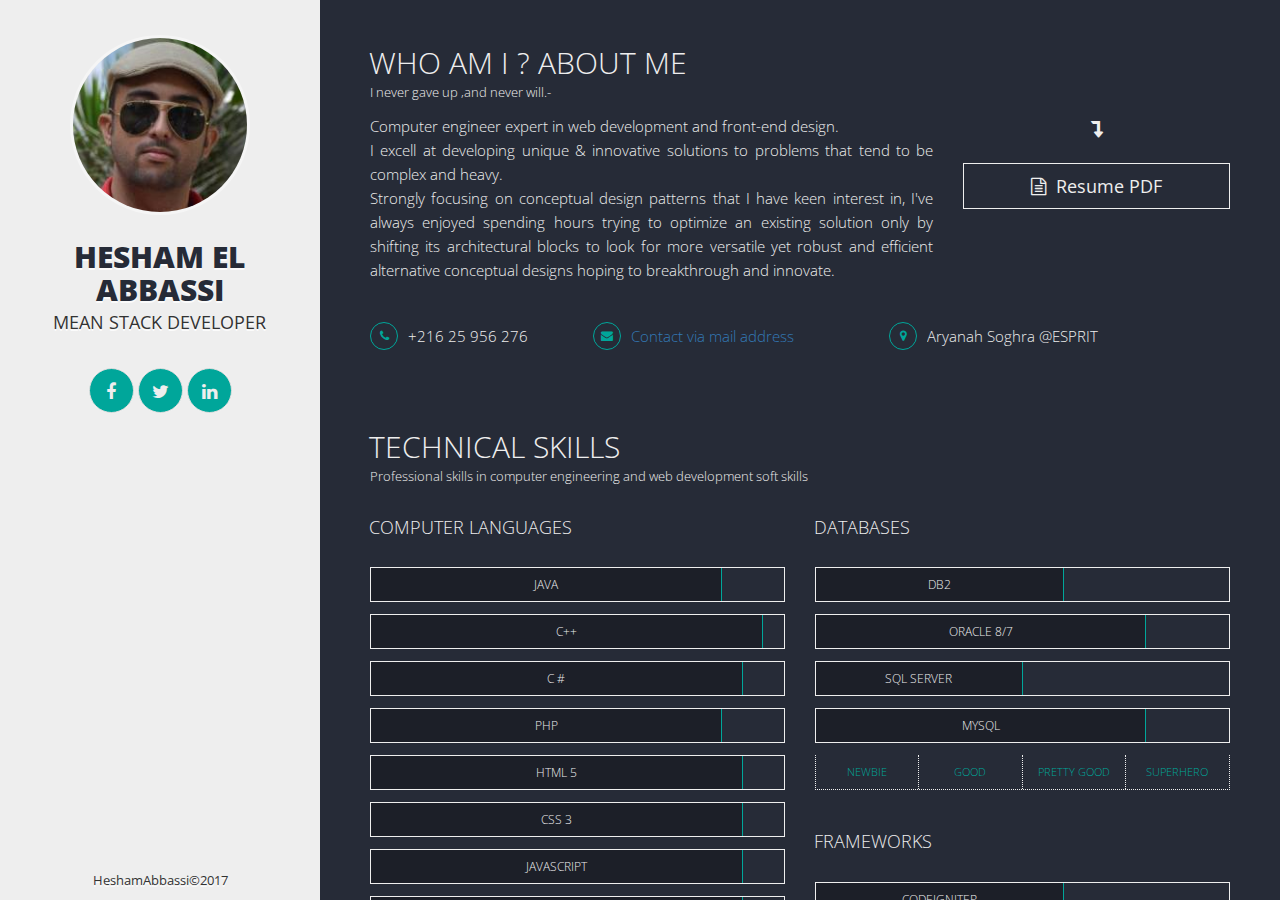
==== index.html @ 31ae7d2e "update" ====
<!DOCTYPE html>
<html lang="en">

    <!-- Mirrored from themesforever.com/templates/enterprise/ by HTTrack Website Copier/3.x [XR&CO'2014], Sun, 05 Mar 2017 00:04:24 GMT -->
    <head>
        <meta charset="utf-8">
        <meta http-equiv="X-UA-Compatible" content="IE=edge">
        <meta name="viewport" content="width=device-width, initial-scale=1, maximum-scale=1">

        <title>Hesham Abbassi -"The" MEAN stack specialist & Open-Source advocate </title>
        <meta name="Keywords" content="MEAN, stack, Bootstrap, CSS, HTML, Angular, Mongo, Express, JavaScript, Node, "/>
        <meta name="Description" content="MEAN stack specialist Hesham Abbassi resume and CV . Hehsam is a computer engineer expert in web development and front-end design integration with latest techniques."/>
        <meta name="language" content="English">
        <meta name="Distribution" content="global"/>
        <meta name="Robots" content="all"/>
        <meta charset="utf-8"/>
        <!-- Favicon Browser -->
        <link href="img/favicon.png" type="image/png" rel="icon" alt="favicon-tunisian-flag">

        <!-- Bootstrap Core CSS -->
         <!--<link href="css/bootstrap.min.css" rel="stylesheet"> -->
          <link href="css/global.css" rel="stylesheet">

        <!-- Google Fonts -->
        <link href='http://fonts.googleapis.com/css?family=Open+Sans:300,400,800' rel='stylesheet' type='text/css'>

        <!-- Font Awesome -->
        <link href="../../../maxcdn.bootstrapcdn.com/font-awesome/4.3.0/css/font-awesome.min.css" rel="stylesheet" type="text/css">

        <!-- Plugins CSS -->
          <!--  <link href="css/animate.min.css" rel="stylesheet">

        <!-- Core Theme CSS -->
        <!--   <link href="css/enterprise-c1.css" rel="stylesheet">-->
    </head>
    <body>
        <div class="wrapper">

            <div class="box">

                <div class="row">
                    <!-- wrapper-aside -->
                    <aside class="column col-sm-3 wrapper-aside">

                        <!-- header title -->
                        <header>

                            <div id='topbar'></div>

                            <article>
                                <img src="img/photo-hesham-abbassi.jpg" alt="hesham abbassi MEAN stack specialist and computer engineer"width="600" height="600" class="img-responsive img-circle animated zoomIn">
                            </article>

                            <h1 class="text-primary">Hesham El Abbassi</h1>
                            <h2>MEAN stack Developer</h2>

                        </header>
                        <!--/ header title -->

                        <!-- social nav -->
                        <nav>

                            <ul class="pager">

                                <li>
                                    <a href="#" title="Social Facebook" class="animated rotateIn">
                                        <i class="fa fa-facebook"></i>
                                    </a>
                                </li>

                                <li>
                                    <a href="#" title="Social Twitter" class="animated rotateIn">
                                        <i class="fa fa-twitter"></i>
                                    </a>
                                </li>

                                <li>
                                    <a href="#" title="Social Linkedin" class="animated rotateIn">
                                        <i class="fa fa-linkedin"></i>
                                    </a>
                                </li>

                            </ul>

                        </nav>
                        <!--/ social nav -->

                        <footer class="hidden-xs">
                            HeshamAbbassi&copy;2017
                        </footer>

                    </aside>
                    <!--/ wrapper-aside -->

                    <!-- wrapper section -->
                    <section class="column col-sm-9 wrapper-section">

                        <div class="full col-sm-9">

                            <div class="wrapper-padding">

                                <!-- about me -->
                                <section class="margin-bottom" id="about-me">

                                    <h2>Who am I ? About me</h2>
                                    <p>
                                        <small>I never gave up ,and never will.-</small>
                                    </p>

                                    <div class="row margin-bottom">

                                        <div class="col-md-8">

                                            <p>
                                                Computer engineer expert in web development and front-end design.<br>I excell at developing unique & innovative solutions to problems that tend to be complex and heavy.<br>
                                                Strongly focusing on conceptual design patterns that I have keen interest in, I've always enjoyed spending hours trying to optimize an existing solution only by shifting its architectural blocks to look for more versatile yet robust and efficient
                                                alternative conceptual designs hoping to breakthrough and innovate.
                                            </p>

                                        </div>

                                        <div class="col-md-4 text-center">

                                            <p class="lead text-center">
                                                <i class="fa fa-level-down"></i>
                                            </p>
                                            <a href="#" class="btn btn-lg btn-block btn-default">
                                                <i class="fa fa-file-text-o"></i>&nbsp; Resume PDF
                                            </a>

                                        </div>

                                    </div>

                                    <div class="row">

                                        <div class="col-md-5 col-lg-3">

                                            <article class="media">

                                                <div class="pull-left">
                                                    <span class="fa fa-phone bg-primary text-primary animated rotateIn"></span>
                                                </div>
                                                <div class="media-body animated fadeInRight">+216 25 956 276</div>

                                            </article>

                                        </div>

                                        <div class="col-md-7 col-lg-4">

                                            <article class="media">

                                                <div class="pull-left">
                                                    <span class="fa fa-envelope bg-primary text-primary animated rotateIn"></span>
                                                </div>
                                                <div class="media-body animated fadeInRight">
                                                    <a href="mailto:hichem.abassi@esprit.tn">Contact via mail address</a>
                                                </div>

                                            </article>

                                        </div>

                                        <div class="col-md-12 col-lg-5">

                                            <article class="media">

                                                <div class="pull-left">
                                                    <span class="fa fa-map-marker bg-primary text-primary animated rotateIn"></span>
                                                </div>
                                                <div class="media-body animated fadeInRight">Aryanah Soghra @ESPRIT</div>

                                            </article>

                                        </div>

                                    </div>

                                </section>
                                <!--/ about me -->

                                <!-- skill -->
                                <section class="margin-bottom" id="skills">

                                    <h2>Technical Skills</h2>
                                    <p class="margin-bottom">
                                        <small>Professional skills in computer engineering and web development soft skills</small>
                                    </p>

                                    <div class="row">
                                        <!--lenguajes block-->
                                        <div class="col-lg-6 margin-bottom">

                                            <h4 class="margin-bottom">Computer Languages</h4>

                                            <div class="progress">
                                                <div class="progress-bar" style="width: 85%">Java</div>
                                            </div>

                                            <div class="progress">
                                                <div class="progress-bar" style="width: 95%">C++</div>
                                            </div>
                                            <div class="progress">
                                                <div class="progress-bar" style="width: 90%">C #</div>
                                            </div>
                                            <div class="progress">
                                                <div class="progress-bar" style="width: 85%">PHP</div>
                                            </div>
                                            <div class="progress">
                                                <div class="progress-bar" style="width: 90%">HTML 5</div>
                                            </div>
                                            <div class="progress">
                                                <div class="progress-bar" style="width: 90%">CSS 3</div>
                                            </div>
                                            <div class="progress">
                                                <div class="progress-bar" style="width: 90%">JavaScript</div>
                                            </div>
                                            <div class="progress">
                                                <div class="progress-bar" style="width: 90%">UML</div>
                                            </div>
                                            <div class="progress">
                                                <div class="progress-bar" style="width: 70%">Shell</div>
                                            </div>
                                            <div class="progress">
                                                <div class="progress-bar" style="width: 25%">Ruby</div>
                                            </div>

                                            <div class="progress">
                                                <div class="progress-bar" style="width: 10%">Perl</div>
                                            </div>

                                            <div class="progress level">
                                                <div class="progress-bar" style="width:25%">
                                                    Newbie
                                                </div>
                                                <div class="progress-bar" style="width:25%">
                                                    Good
                                                </div>
                                                <div class="progress-bar" style="width:25%">
                                                    Pretty Good
                                                </div>
                                                <div class="progress-bar" style="width:25%">
                                                    Superhero
                                                </div>
                                            </div>

                                        </div>
                                        <!--/ lenguajes block-->

                                        <!--databases-->
                                        <div class="col-lg-6 margin-bottom">

                                            <h4 class="margin-bottom">Databases</h4>

                                            <div class="progress">
                                                <div class="progress-bar" style="width: 60%">DB2</div>
                                            </div>

                                            <div class="progress">
                                                <div class="progress-bar" style="width: 80%">Oracle 8/7</div>
                                            </div>

                                            <div class="progress">
                                                <div class="progress-bar" style="width: 50%">SQL Server</div>
                                            </div>

                                            <div class="progress">
                                                <div class="progress-bar" style="width: 80%">MySQL</div>
                                            </div>

                                            <div class="progress level">

                                                <div class="progress-bar" style="width:25%">
                                                    Newbie
                                                </div>
                                                <div class="progress-bar" style="width:25%">
                                                    Good
                                                </div>
                                                <div class="progress-bar" style="width:25%">
                                                    Pretty Good
                                                </div>
                                                <div class="progress-bar" style="width:25%">
                                                    Superhero
                                                </div>

                                            </div>

                                        </div>
                                        <!--/ databases-->

                                        <!--frameworks-->
                                        <div class="col-lg-6 margin-bottom">

                                            <h4 class="margin-bottom">Frameworks</h4>

                                            <div class="progress">
                                                <div class="progress-bar" style="width: 60%">CodeIgniter</div>
                                            </div>

                                            <div class="progress">
                                                <div class="progress-bar" style="width: 90%">WordPress</div>
                                            </div>

                                            <div class="progress">
                                                <div class="progress-bar" style="width: 50%">Joomla</div>
                                            </div>

                                            <div class="progress">
                                                <div class="progress-bar" style="width: 80%">Bootstrap</div>
                                            </div>

                                            <div class="progress level">

                                                <div class="progress-bar" style="width:25%">
                                                    Newbie
                                                </div>
                                                <div class="progress-bar" style="width:25%">
                                                    Good
                                                </div>
                                                <div class="progress-bar" style="width:25%">
                                                    Pretty Good
                                                </div>
                                                <div class="progress-bar" style="width:25%">
                                                    Superhero
                                                </div>

                                            </div>

                                        </div>
                                        <!--/ frameworks-->

                                        <!--systems-->
                                        <div class="col-lg-6 margin-bottom">

                                            <h4 class="margin-bottom">Systems</h4>

                                            <div class="progress">
                                                <div class="progress-bar" style="width: 60%">AIX</div>
                                            </div>

                                            <div class="progress">
                                                <div class="progress-bar" style="width: 90%">Linux</div>
                                            </div>

                                            <div class="progress">
                                                <div class="progress-bar" style="width: 50%">Unix</div>
                                            </div>

                                            <div class="progress">
                                                <div class="progress-bar" style="width: 80%">NT v4.0</div>
                                            </div>

                                            <div class="progress level">

                                                <div class="progress-bar" style="width:25%">
                                                    Newbie
                                                </div>
                                                <div class="progress-bar" style="width:25%">
                                                    Good
                                                </div>
                                                <div class="progress-bar" style="width:25%">
                                                    Pretty Good
                                                </div>
                                                <div class="progress-bar" style="width:25%">
                                                    Superhero
                                                </div>

                                            </div>

                                        </div>
                                        <!--/ systems-->

                                    </div>

                                </section>
                                <!--/ skill -->

                                <!-- experiences -->
                                <section class="panel-group resume margin-bottom" id="experience">

                                    <h2>Professional experiences</h2>
                                    <p class="margin-bottom">
                                        <small>Ut enim ad minim veniam</small>
                                    </p>

                                    <!-- ex1 -->
                                    <article class="resume-item">

                                        <div class="resume-year">
                                            <small>2009 - 2014</small>
                                        </div>

                                        <div class="resume-btn">
                                            <a href="#ex1" data-toggle="collapse" data-parent="#experience"></a>
                                        </div>

                                        <div class="panel">

                                            <div class="panel-heading">
                                                <div class="panel-title">
                                                    <h4 class="resume-title">Google Inc.</h4>
                                                    <p class="text-secondary">
                                                        / Senior Programmer</p>
                                                </div>
                                            </div>

                                            <div id="ex1" class="panel-collapse collapse in">
                                                <div class="panel-body text-grey">
                                                    <p>
                                                        Excepteur sint occaecat cupidatat non proident, sunt in culpa qui officia deserunt mollit anim id est laborum. Curabitur pretium tincidunt lacus. Nulla gravida orci a odio. Nullam varius, turpis et commodo pharetra, est eros bibendum elit, nec luctus
                                                        magna felis sollicitudin mauris. Integer in mauris eu nibh euismod gravida. Duis ac tellus et risus vulputate vehicula.
                                                    </p>
                                                </div>

                                            </div>

                                        </div>

                                    </article>
                                    <!--/ ex1 -->

                                    <!-- ex2 -->
                                    <article class="resume-item">

                                        <div class="resume-year">
                                            <small>2002 - 2008</small>
                                        </div>

                                        <div class="resume-btn">
                                            <a href="#ex2" data-toggle="collapse" data-parent="#experience"></a>
                                        </div>

                                        <div class="panel">

                                            <div class="panel-heading">
                                                <div class="panel-title">
                                                    <h4 class="resume-title">Oracle Corporation</h4>
                                                    <p class="text-secondary">
                                                        / Lead Programmer</p>
                                                </div>
                                            </div>

                                            <div id="ex2" class="panel-collapse collapse in">
                                                <div class="panel-body text-grey">
                                                    <p>
                                                        Donec lobortis risus a elit. Etiam tempor. Ut ullamcorper, ligula eu tempor congue, eros est euismod turpis, id tincidunt sapien risus a quam. Maecenas fermentum consequat mi. Donec fermentum. Pellentesque malesuada nulla a mi. Duis sapien sem,
                                                        aliquet nec, commodo eget, consequat quis, neque.
                                                    </p>
                                                </div>

                                            </div>

                                        </div>

                                    </article>
                                    <!--/ ex2 -->

                                    <!-- ex3 -->
                                    <article class="resume-item">
                                        <div class="resume-year">
                                            <small>2000 - 2002</small>
                                        </div>

                                        <div class="resume-btn">
                                            <a href="#ex3" data-toggle="collapse" data-parent="#experience"></a>
                                        </div>

                                        <div class="panel">

                                            <div class="panel-heading">
                                                <div class="panel-title">
                                                    <h4 class="resume-title">Facebook Inc.</h4>
                                                    <p class="text-secondary">
                                                        / Junior Programmer</p>
                                                </div>
                                            </div>

                                            <div id="ex3" class="panel-collapse collapse in">
                                                <div class="panel-body text-grey">
                                                    <p>
                                                        Excepteur sint occaecat cupidatat non proident, sunt in culpa qui officia deserunt mollit anim id est laborum. Curabitur pretium tincidunt lacus. Nulla gravida orci a odio. Nullam varius, turpis et commodo pharetra, est eros bibendum elit, nec luctus
                                                        magna felis sollicitudin mauris. Integer in mauris eu nibh euismod gravida. Duis ac tellus et risus vulputate vehicula.
                                                    </p>
                                                </div>

                                            </div>

                                        </div>

                                    </article>
                                    <!--/ ex3 -->

                                    <!-- ex4 -->
                                    <article class="resume-item">
                                        <div class="resume-year">
                                            <small>1998 - 2000</small>
                                        </div>

                                        <div class="resume-btn">
                                            <a href="#ex4" data-toggle="collapse" data-parent="#experience"></a>
                                        </div>

                                        <div class="panel">

                                            <div class="panel-heading">
                                                <div class="panel-title">
                                                    <h4 class="resume-title">Microsoft Corporation</h4>
                                                    <p class="text-secondary">
                                                        / Help Desk Analyst</p>
                                                </div>
                                            </div>

                                            <div id="ex4" class="panel-collapse collapse in">
                                                <div class="panel-body text-grey">
                                                    <p>
                                                        Donec lobortis risus a elit. Etiam tempor. Ut ullamcorper, ligula eu tempor congue, eros est euismod turpis, id tincidunt sapien risus a quam. Maecenas fermentum consequat mi. Donec fermentum. Pellentesque malesuada nulla a mi. Duis sapien sem,
                                                        aliquet nec, commodo eget, consequat quis, neque.
                                                    </p>
                                                </div>

                                            </div>

                                        </div>

                                    </article>
                                    <!-- ex4 -->

                                </section>
                                <!--/ experience -->

                                <!-- education -->
                                <section class="panel-group resume margin-bottom" id="education">

                                    <h2>Education path</h2>
                                    <p class="margin-bottom">
                                        <small>Fusce convallis mauris</small>
                                    </p>

                                    <!-- ed1 -->
                                    <article class="resume-item">
                                        <div class="resume-year">
                                            <small>2012 - 2014</small>
                                        </div>

                                        <div class="resume-btn">
                                            <a href="#ed1" data-toggle="collapse" data-parent="#education"></a>
                                        </div>

                                        <div class="panel">

                                            <div class="panel-heading">
                                                <div class="panel-title">
                                                    <h4 class="resume-title">Voluptate Velit</h4>
                                                    <p class="text-secondary">
                                                        / BS in Information Technology</p>
                                                </div>
                                            </div>

                                            <div id="ed1" class="panel-collapse collapse in">
                                                <div class="panel-body text-grey">
                                                    <p>
                                                        Excepteur sint occaecat cupidatat non proident, sunt in culpa qui officia deserunt mollit anim id est laborum. Curabitur pretium tincidunt lacus. Nulla gravida orci a odio. Nullam varius, turpis et commodo pharetra, est eros bibendum elit, nec luctus
                                                        magna felis sollicitudin mauris. Integer in mauris eu nibh euismod gravida. Duis ac tellus et risus vulputate vehicula.
                                                    </p>
                                                </div>

                                            </div>

                                        </div>

                                    </article>
                                    <!-- ed1 -->

                                    <!-- ed2 -->
                                    <article class="resume-item">
                                        <div class="resume-year">
                                            <small>2008 - 2012</small>
                                        </div>

                                        <div class="resume-btn">
                                            <a href="#ed2" data-toggle="collapse" data-parent="#education"></a>
                                        </div>

                                        <div class="panel">

                                            <div class="panel-heading">
                                                <div class="panel-title">
                                                    <h4 class="resume-title">Donec Fermentum</h4>
                                                    <p class="text-secondary">
                                                        / MS in Software Engineering</p>
                                                </div>
                                            </div>

                                            <div id="ed2" class="panel-collapse collapse in">
                                                <div class="panel-body text-grey">
                                                    <p>
                                                        Donec lobortis risus a elit. Etiam tempor. Ut ullamcorper, ligula eu tempor congue, eros est euismod turpis, id tincidunt sapien risus a quam. Maecenas fermentum consequat mi. Donec fermentum. Pellentesque malesuada nulla a mi. Duis sapien sem,
                                                        aliquet nec, commodo eget, consequat quis, neque.
                                                    </p>
                                                </div>

                                            </div>

                                        </div>

                                    </article>
                                    <!--/ ed2 -->

                                    <!-- ed3 -->
                                    <article class="resume-item">
                                        <div class="resume-year">
                                            <small>2004 - 2008</small>
                                        </div>

                                        <div class="resume-btn">
                                            <a href="#ed3" data-toggle="collapse" data-parent="#education"></a>
                                        </div>

                                        <div class="panel">

                                            <div class="panel-heading">
                                                <div class="panel-title">
                                                    <h4 class="resume-title">Nullam Arcu</h4>
                                                    <p class="text-secondary">
                                                        / Web Developer</p>
                                                </div>
                                            </div>

                                            <div id="ed3" class="panel-collapse collapse in">
                                                <div class="panel-body text-grey">
                                                    <p>
                                                        Excepteur sint occaecat cupidatat non proident, sunt in culpa qui officia deserunt mollit anim id est laborum. Curabitur pretium tincidunt lacus. Nulla gravida orci a odio. Nullam varius, turpis et commodo pharetra, est eros bibendum elit, nec luctus
                                                        magna felis sollicitudin mauris. Integer in mauris eu nibh euismod gravida. Duis ac tellus et risus vulputate vehicula.
                                                    </p>
                                                </div>

                                            </div>

                                        </div>

                                    </article>
                                    <!-- ed3 -->

                                </section>
                                <!--/ education -->

                                <!-- milestones -->
                                <section class="margin-bottom" id="milestones">

                                    <h2>Milestones Achieved</h2>
                                    <p class="margin-bottom">
                                        <small>Donec lobortis risus a elit</small>
                                    </p>

                                    <div class="row">

                                        <div class="col-sm-6 col-lg-3 margin-bottom">

                                            <article class="text-center">

                                                <div class="thumbnail">
                                                    <i class="fa fa-clock-o"></i>
                                                </div>
                                                <h2 class="lead">1,580 hours of work</h2>
                                                <h5>in Freelance-mode</h5>

                                            </article>

                                        </div>

                                        <div class="col-sm-6 col-lg-3 margin-bottom">

                                            <article class="text-center">

                                                <div class="thumbnail">
                                                    <i class="fa fa-code"></i>
                                                </div>
                                                <h2 class="lead">12 Projects Finished</h2>
                                                <h5>So far !</h5>

                                            </article>

                                        </div>

                                        <div class="col-sm-6 col-lg-3 margin-bottom">

                                            <article class="text-center">

                                                <div class="thumbnail">
                                                    <i class="fa fa-smile-o"></i>
                                                </div>
                                                <h2 class="lead">160 Happy Clients</h2>
                                                <h5>Because happiness is the key of success.</h5>

                                            </article>

                                        </div>

                                        <div class="col-sm-6 col-lg-3 margin-bottom">

                                            <article class="text-center">

                                                <div class="thumbnail">
                                                    <i class="fa fa-trophy"></i>
                                                </div>
                                                <h2 class="lead">3 Awards Won</h2>
                                                <h5>Internationally</h5>

                                            </article>

                                        </div>

                                    </div>

                                </section>
                                <!--/ milestones -->

                            </div>
                            <!--/ padding -->

                            <footer class="visible-xs">
                                <p class="text-center">
                                    <small>Hesham abbassi&copy;2017
                                        <span class="text-secondary">Web Developer expert in MEAN stack</span>
                                    </small>
                                </p>
                            </footer>

                        </div>
                        <!--/ col-9 -->

                    </section>
                    <!--/ wrapper section -->

                </div>

            </div>

        </div>

        <!-- jQuery -->
        <script src="../../../ajax.googleapis.com/ajax/libs/jquery/1.11.3/jquery.min.js"></script>

        <!-- Bootstrap JS -->
        <script src="js/bootstrap.min.js"></script>

        <!-- Plugins JS -->
        <script src="js/debouncer.js"></script>

        <!-- Core Theme JS -->
        <script src="js/enterprise.js"></script>

        <!-- Color Switch JS / can be removed in production -->
        <script src="js/color-switch.js"></script>
        <!-- Go to www.addthis.com/dashboard to customize your tools --> <script type="text/javascript" src="//s7.addthis.com/js/300/addthis_widget.js#pubid=ra-55369c217692868b"></script> 
    </body>

</html>
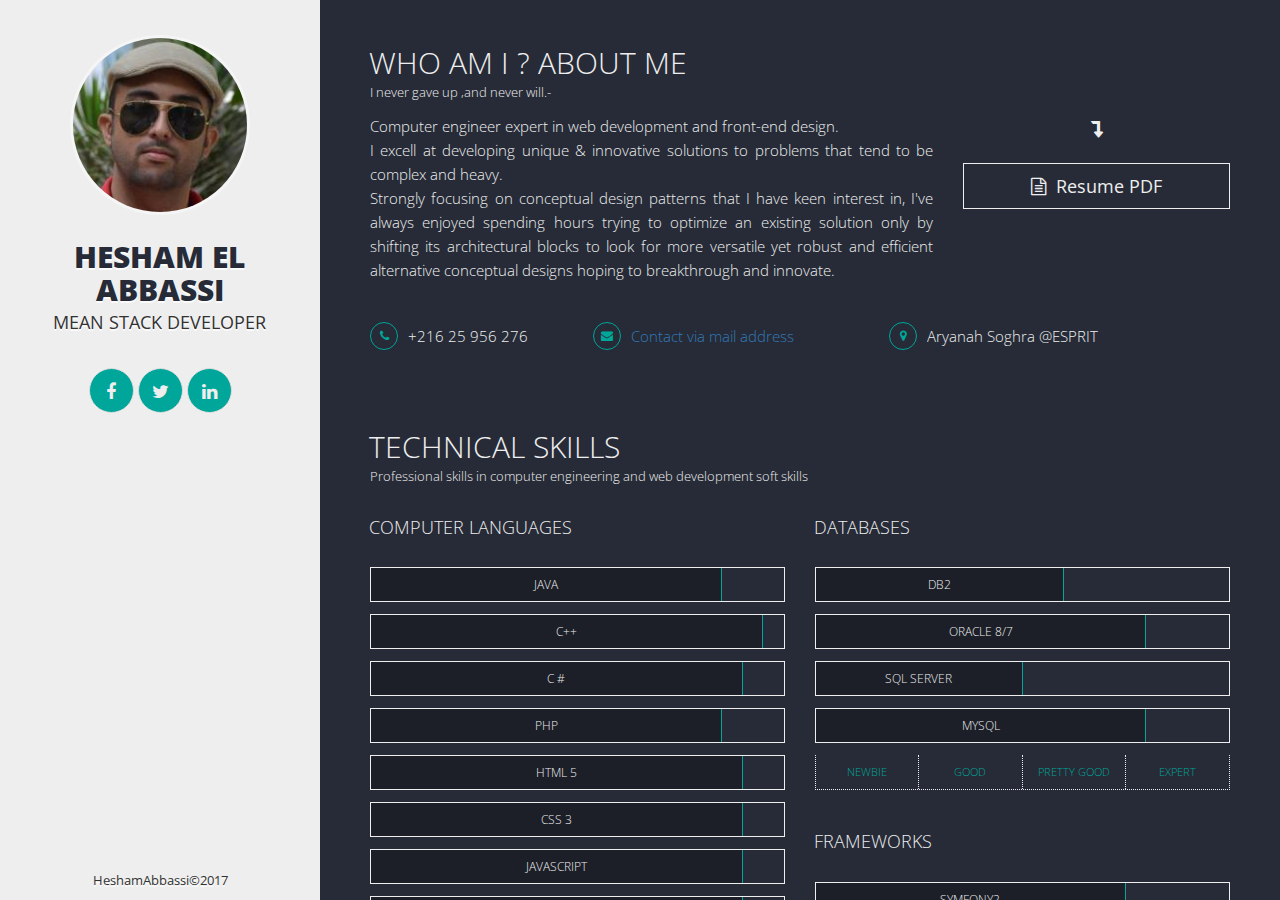
==== commit 188406a1: "updated index" ====
--- a/index.html
+++ b/index.html
@@ -1,759 +1,747 @@
 <!DOCTYPE html>
 <html lang="en">
 
-    <!-- Mirrored from themesforever.com/templates/enterprise/ by HTTrack Website Copier/3.x [XR&CO'2014], Sun, 05 Mar 2017 00:04:24 GMT -->
-    <head>
-        <meta charset="utf-8">
-        <meta http-equiv="X-UA-Compatible" content="IE=edge">
-        <meta name="viewport" content="width=device-width, initial-scale=1, maximum-scale=1">
-
-        <title>Hesham Abbassi -"The" MEAN stack specialist & Open-Source advocate </title>
-        <meta name="Keywords" content="MEAN, stack, Bootstrap, CSS, HTML, Angular, Mongo, Express, JavaScript, Node, "/>
-        <meta name="Description" content="MEAN stack specialist Hesham Abbassi resume and CV . Hehsam is a computer engineer expert in web development and front-end design integration with latest techniques."/>
-        <meta name="language" content="English">
-        <meta name="Distribution" content="global"/>
-        <meta name="Robots" content="all"/>
-        <meta charset="utf-8"/>
-        <!-- Favicon Browser -->
-        <link href="img/favicon.png" type="image/png" rel="icon" alt="favicon-tunisian-flag">
-
-        <!-- Bootstrap Core CSS -->
-         <!--<link href="css/bootstrap.min.css" rel="stylesheet"> -->
-          <link href="css/global.css" rel="stylesheet">
-
-        <!-- Google Fonts -->
-        <link href='http://fonts.googleapis.com/css?family=Open+Sans:300,400,800' rel='stylesheet' type='text/css'>
-
-        <!-- Font Awesome -->
-        <link href="../../../maxcdn.bootstrapcdn.com/font-awesome/4.3.0/css/font-awesome.min.css" rel="stylesheet" type="text/css">
-
-        <!-- Plugins CSS -->
-          <!--  <link href="css/animate.min.css" rel="stylesheet">
+<!-- Mirrored from themesforever.com/templates/enterprise/ by HTTrack Website Copier/3.x [XR&CO'2014], Sun, 05 Mar 2017 00:04:24 GMT -->
+
+<head>
+    <meta charset="utf-8">
+    <meta http-equiv="X-UA-Compatible" content="IE=edge">
+    <meta name="viewport" content="width=device-width, initial-scale=1, maximum-scale=1">
+
+    <title>Hesham Abbassi -"The" MEAN stack specialist & Open-Source advocate </title>
+    <meta name="Keywords" content="MEAN, stack, Bootstrap, CSS, HTML, Angular, Mongo, Express, JavaScript, Node, " />
+    <meta name="Description" content="MEAN stack specialist Hesham Abbassi resume and CV . Hehsam is a computer engineer expert in web development and front-end design integration with latest techniques." />
+    <meta name="language" content="English">
+    <meta name="Distribution" content="global" />
+    <meta name="Robots" content="all" />
+    <meta charset="utf-8" />
+    <!-- Favicon Browser -->
+    <link href="img/favicon.png" type="image/png" rel="icon" alt="favicon-tunisian-flag">
+
+    <!-- Bootstrap Core CSS -->
+    <!--<link href="css/bootstrap.min.css" rel="stylesheet"> -->
+    <link href="css/global.css" rel="stylesheet">
+
+    <!-- Google Fonts -->
+    <link href='http://fonts.googleapis.com/css?family=Open+Sans:300,400,800' rel='stylesheet' type='text/css'>
+
+    <!-- Font Awesome -->
+    <link href="../../../maxcdn.bootstrapcdn.com/font-awesome/4.3.0/css/font-awesome.min.css" rel="stylesheet" type="text/css">
+
+    <!-- Plugins CSS -->
+    <!--  <link href="css/animate.min.css" rel="stylesheet">
 
         <!-- Core Theme CSS -->
-        <!--   <link href="css/enterprise-c1.css" rel="stylesheet">-->
-    </head>
-    <body>
-        <div class="wrapper">
-
-            <div class="box">
-
-                <div class="row">
-                    <!-- wrapper-aside -->
-                    <aside class="column col-sm-3 wrapper-aside">
-
-                        <!-- header title -->
-                        <header>
-
-                            <div id='topbar'></div>
-
-                            <article>
-                                <img src="img/photo-hesham-abbassi.jpg" alt="hesham abbassi MEAN stack specialist and computer engineer"width="600" height="600" class="img-responsive img-circle animated zoomIn">
-                            </article>
-
-                            <h1 class="text-primary">Hesham El Abbassi</h1>
-                            <h2>MEAN stack Developer</h2>
-
-                        </header>
-                        <!--/ header title -->
-
-                        <!-- social nav -->
-                        <nav>
-
-                            <ul class="pager">
-
-                                <li>
-                                    <a href="#" title="Social Facebook" class="animated rotateIn">
-                                        <i class="fa fa-facebook"></i>
-                                    </a>
-                                </li>
-
-                                <li>
-                                    <a href="#" title="Social Twitter" class="animated rotateIn">
-                                        <i class="fa fa-twitter"></i>
-                                    </a>
-                                </li>
-
-                                <li>
-                                    <a href="#" title="Social Linkedin" class="animated rotateIn">
-                                        <i class="fa fa-linkedin"></i>
-                                    </a>
-                                </li>
-
-                            </ul>
-
-                        </nav>
-                        <!--/ social nav -->
-
-                        <footer class="hidden-xs">
-                            HeshamAbbassi&copy;2017
-                        </footer>
-
-                    </aside>
-                    <!--/ wrapper-aside -->
-
-                    <!-- wrapper section -->
-                    <section class="column col-sm-9 wrapper-section">
-
-                        <div class="full col-sm-9">
-
-                            <div class="wrapper-padding">
-
-                                <!-- about me -->
-                                <section class="margin-bottom" id="about-me">
-
-                                    <h2>Who am I ? About me</h2>
-                                    <p>
-                                        <small>I never gave up ,and never will.-</small>
-                                    </p>
-
-                                    <div class="row margin-bottom">
-
-                                        <div class="col-md-8">
-
-                                            <p>
-                                                Computer engineer expert in web development and front-end design.<br>I excell at developing unique & innovative solutions to problems that tend to be complex and heavy.<br>
-                                                Strongly focusing on conceptual design patterns that I have keen interest in, I've always enjoyed spending hours trying to optimize an existing solution only by shifting its architectural blocks to look for more versatile yet robust and efficient
-                                                alternative conceptual designs hoping to breakthrough and innovate.
-                                            </p>
-
-                                        </div>
-
-                                        <div class="col-md-4 text-center">
-
-                                            <p class="lead text-center">
-                                                <i class="fa fa-level-down"></i>
-                                            </p>
-                                            <a href="#" class="btn btn-lg btn-block btn-default">
-                                                <i class="fa fa-file-text-o"></i>&nbsp; Resume PDF
-                                            </a>
-
-                                        </div>
-
-                                    </div>
-
-                                    <div class="row">
-
-                                        <div class="col-md-5 col-lg-3">
-
-                                            <article class="media">
-
-                                                <div class="pull-left">
-                                                    <span class="fa fa-phone bg-primary text-primary animated rotateIn"></span>
-                                                </div>
-                                                <div class="media-body animated fadeInRight">+216 25 956 276</div>
-
-                                            </article>
-
-                                        </div>
-
-                                        <div class="col-md-7 col-lg-4">
-
-                                            <article class="media">
-
-                                                <div class="pull-left">
-                                                    <span class="fa fa-envelope bg-primary text-primary animated rotateIn"></span>
-                                                </div>
-                                                <div class="media-body animated fadeInRight">
-                                                    <a href="mailto:hichem.abassi@esprit.tn">Contact via mail address</a>
-                                                </div>
-
-                                            </article>
-
-                                        </div>
-
-                                        <div class="col-md-12 col-lg-5">
-
-                                            <article class="media">
-
-                                                <div class="pull-left">
-                                                    <span class="fa fa-map-marker bg-primary text-primary animated rotateIn"></span>
-                                                </div>
-                                                <div class="media-body animated fadeInRight">Aryanah Soghra @ESPRIT</div>
-
-                                            </article>
-
-                                        </div>
-
-                                    </div>
-
-                                </section>
-                                <!--/ about me -->
-
-                                <!-- skill -->
-                                <section class="margin-bottom" id="skills">
-
-                                    <h2>Technical Skills</h2>
-                                    <p class="margin-bottom">
-                                        <small>Professional skills in computer engineering and web development soft skills</small>
-                                    </p>
-
-                                    <div class="row">
-                                        <!--lenguajes block-->
-                                        <div class="col-lg-6 margin-bottom">
-
-                                            <h4 class="margin-bottom">Computer Languages</h4>
-
-                                            <div class="progress">
-                                                <div class="progress-bar" style="width: 85%">Java</div>
-                                            </div>
-
-                                            <div class="progress">
-                                                <div class="progress-bar" style="width: 95%">C++</div>
-                                            </div>
-                                            <div class="progress">
-                                                <div class="progress-bar" style="width: 90%">C #</div>
-                                            </div>
-                                            <div class="progress">
-                                                <div class="progress-bar" style="width: 85%">PHP</div>
-                                            </div>
-                                            <div class="progress">
-                                                <div class="progress-bar" style="width: 90%">HTML 5</div>
-                                            </div>
-                                            <div class="progress">
-                                                <div class="progress-bar" style="width: 90%">CSS 3</div>
-                                            </div>
-                                            <div class="progress">
-                                                <div class="progress-bar" style="width: 90%">JavaScript</div>
-                                            </div>
-                                            <div class="progress">
-                                                <div class="progress-bar" style="width: 90%">UML</div>
-                                            </div>
-                                            <div class="progress">
-                                                <div class="progress-bar" style="width: 70%">Shell</div>
-                                            </div>
-                                            <div class="progress">
-                                                <div class="progress-bar" style="width: 25%">Ruby</div>
-                                            </div>
-
-                                            <div class="progress">
-                                                <div class="progress-bar" style="width: 10%">Perl</div>
-                                            </div>
-
-                                            <div class="progress level">
-                                                <div class="progress-bar" style="width:25%">
-                                                    Newbie
-                                                </div>
-                                                <div class="progress-bar" style="width:25%">
-                                                    Good
-                                                </div>
-                                                <div class="progress-bar" style="width:25%">
-                                                    Pretty Good
-                                                </div>
-                                                <div class="progress-bar" style="width:25%">
-                                                    Superhero
-                                                </div>
-                                            </div>
-
-                                        </div>
-                                        <!--/ lenguajes block-->
-
-                                        <!--databases-->
-                                        <div class="col-lg-6 margin-bottom">
-
-                                            <h4 class="margin-bottom">Databases</h4>
-
-                                            <div class="progress">
-                                                <div class="progress-bar" style="width: 60%">DB2</div>
-                                            </div>
-
-                                            <div class="progress">
-                                                <div class="progress-bar" style="width: 80%">Oracle 8/7</div>
-                                            </div>
-
-                                            <div class="progress">
-                                                <div class="progress-bar" style="width: 50%">SQL Server</div>
-                                            </div>
-
-                                            <div class="progress">
-                                                <div class="progress-bar" style="width: 80%">MySQL</div>
-                                            </div>
-
-                                            <div class="progress level">
-
-                                                <div class="progress-bar" style="width:25%">
-                                                    Newbie
-                                                </div>
-                                                <div class="progress-bar" style="width:25%">
-                                                    Good
-                                                </div>
-                                                <div class="progress-bar" style="width:25%">
-                                                    Pretty Good
-                                                </div>
-                                                <div class="progress-bar" style="width:25%">
-                                                    Superhero
-                                                </div>
-
-                                            </div>
-
-                                        </div>
-                                        <!--/ databases-->
-
-                                        <!--frameworks-->
-                                        <div class="col-lg-6 margin-bottom">
-
-                                            <h4 class="margin-bottom">Frameworks</h4>
-
-                                            <div class="progress">
-                                                <div class="progress-bar" style="width: 60%">CodeIgniter</div>
-                                            </div>
-
-                                            <div class="progress">
-                                                <div class="progress-bar" style="width: 90%">WordPress</div>
-                                            </div>
-
-                                            <div class="progress">
-                                                <div class="progress-bar" style="width: 50%">Joomla</div>
-                                            </div>
-
-                                            <div class="progress">
-                                                <div class="progress-bar" style="width: 80%">Bootstrap</div>
-                                            </div>
-
-                                            <div class="progress level">
-
-                                                <div class="progress-bar" style="width:25%">
-                                                    Newbie
-                                                </div>
-                                                <div class="progress-bar" style="width:25%">
-                                                    Good
-                                                </div>
-                                                <div class="progress-bar" style="width:25%">
-                                                    Pretty Good
-                                                </div>
-                                                <div class="progress-bar" style="width:25%">
-                                                    Superhero
-                                                </div>
-
-                                            </div>
-
-                                        </div>
-                                        <!--/ frameworks-->
-
-                                        <!--systems-->
-                                        <div class="col-lg-6 margin-bottom">
-
-                                            <h4 class="margin-bottom">Systems</h4>
-
-                                            <div class="progress">
-                                                <div class="progress-bar" style="width: 60%">AIX</div>
-                                            </div>
-
-                                            <div class="progress">
-                                                <div class="progress-bar" style="width: 90%">Linux</div>
-                                            </div>
-
-                                            <div class="progress">
-                                                <div class="progress-bar" style="width: 50%">Unix</div>
-                                            </div>
-
-                                            <div class="progress">
-                                                <div class="progress-bar" style="width: 80%">NT v4.0</div>
-                                            </div>
-
-                                            <div class="progress level">
-
-                                                <div class="progress-bar" style="width:25%">
-                                                    Newbie
-                                                </div>
-                                                <div class="progress-bar" style="width:25%">
-                                                    Good
-                                                </div>
-                                                <div class="progress-bar" style="width:25%">
-                                                    Pretty Good
-                                                </div>
-                                                <div class="progress-bar" style="width:25%">
-                                                    Superhero
-                                                </div>
-
-                                            </div>
-
-                                        </div>
-                                        <!--/ systems-->
-
-                                    </div>
-
-                                </section>
-                                <!--/ skill -->
-
-                                <!-- experiences -->
-                                <section class="panel-group resume margin-bottom" id="experience">
-
-                                    <h2>Professional experiences</h2>
-                                    <p class="margin-bottom">
-                                        <small>Ut enim ad minim veniam</small>
-                                    </p>
-
-                                    <!-- ex1 -->
-                                    <article class="resume-item">
-
-                                        <div class="resume-year">
-                                            <small>2009 - 2014</small>
-                                        </div>
-
-                                        <div class="resume-btn">
-                                            <a href="#ex1" data-toggle="collapse" data-parent="#experience"></a>
-                                        </div>
-
-                                        <div class="panel">
-
-                                            <div class="panel-heading">
-                                                <div class="panel-title">
-                                                    <h4 class="resume-title">Google Inc.</h4>
-                                                    <p class="text-secondary">
-                                                        / Senior Programmer</p>
-                                                </div>
-                                            </div>
-
-                                            <div id="ex1" class="panel-collapse collapse in">
-                                                <div class="panel-body text-grey">
-                                                    <p>
-                                                        Excepteur sint occaecat cupidatat non proident, sunt in culpa qui officia deserunt mollit anim id est laborum. Curabitur pretium tincidunt lacus. Nulla gravida orci a odio. Nullam varius, turpis et commodo pharetra, est eros bibendum elit, nec luctus
-                                                        magna felis sollicitudin mauris. Integer in mauris eu nibh euismod gravida. Duis ac tellus et risus vulputate vehicula.
-                                                    </p>
-                                                </div>
-
-                                            </div>
-
-                                        </div>
-
-                                    </article>
-                                    <!--/ ex1 -->
-
-                                    <!-- ex2 -->
-                                    <article class="resume-item">
-
-                                        <div class="resume-year">
-                                            <small>2002 - 2008</small>
-                                        </div>
-
-                                        <div class="resume-btn">
-                                            <a href="#ex2" data-toggle="collapse" data-parent="#experience"></a>
-                                        </div>
-
-                                        <div class="panel">
-
-                                            <div class="panel-heading">
-                                                <div class="panel-title">
-                                                    <h4 class="resume-title">Oracle Corporation</h4>
-                                                    <p class="text-secondary">
-                                                        / Lead Programmer</p>
-                                                </div>
-                                            </div>
-
-                                            <div id="ex2" class="panel-collapse collapse in">
-                                                <div class="panel-body text-grey">
-                                                    <p>
-                                                        Donec lobortis risus a elit. Etiam tempor. Ut ullamcorper, ligula eu tempor congue, eros est euismod turpis, id tincidunt sapien risus a quam. Maecenas fermentum consequat mi. Donec fermentum. Pellentesque malesuada nulla a mi. Duis sapien sem,
-                                                        aliquet nec, commodo eget, consequat quis, neque.
-                                                    </p>
-                                                </div>
-
-                                            </div>
-
-                                        </div>
-
-                                    </article>
-                                    <!--/ ex2 -->
-
-                                    <!-- ex3 -->
-                                    <article class="resume-item">
-                                        <div class="resume-year">
-                                            <small>2000 - 2002</small>
-                                        </div>
-
-                                        <div class="resume-btn">
-                                            <a href="#ex3" data-toggle="collapse" data-parent="#experience"></a>
-                                        </div>
-
-                                        <div class="panel">
-
-                                            <div class="panel-heading">
-                                                <div class="panel-title">
-                                                    <h4 class="resume-title">Facebook Inc.</h4>
-                                                    <p class="text-secondary">
-                                                        / Junior Programmer</p>
-                                                </div>
-                                            </div>
-
-                                            <div id="ex3" class="panel-collapse collapse in">
-                                                <div class="panel-body text-grey">
-                                                    <p>
-                                                        Excepteur sint occaecat cupidatat non proident, sunt in culpa qui officia deserunt mollit anim id est laborum. Curabitur pretium tincidunt lacus. Nulla gravida orci a odio. Nullam varius, turpis et commodo pharetra, est eros bibendum elit, nec luctus
-                                                        magna felis sollicitudin mauris. Integer in mauris eu nibh euismod gravida. Duis ac tellus et risus vulputate vehicula.
-                                                    </p>
-                                                </div>
-
-                                            </div>
-
-                                        </div>
-
-                                    </article>
-                                    <!--/ ex3 -->
-
-                                    <!-- ex4 -->
-                                    <article class="resume-item">
-                                        <div class="resume-year">
-                                            <small>1998 - 2000</small>
-                                        </div>
-
-                                        <div class="resume-btn">
-                                            <a href="#ex4" data-toggle="collapse" data-parent="#experience"></a>
-                                        </div>
-
-                                        <div class="panel">
-
-                                            <div class="panel-heading">
-                                                <div class="panel-title">
-                                                    <h4 class="resume-title">Microsoft Corporation</h4>
-                                                    <p class="text-secondary">
-                                                        / Help Desk Analyst</p>
-                                                </div>
-                                            </div>
-
-                                            <div id="ex4" class="panel-collapse collapse in">
-                                                <div class="panel-body text-grey">
-                                                    <p>
-                                                        Donec lobortis risus a elit. Etiam tempor. Ut ullamcorper, ligula eu tempor congue, eros est euismod turpis, id tincidunt sapien risus a quam. Maecenas fermentum consequat mi. Donec fermentum. Pellentesque malesuada nulla a mi. Duis sapien sem,
-                                                        aliquet nec, commodo eget, consequat quis, neque.
-                                                    </p>
-                                                </div>
-
-                                            </div>
-
-                                        </div>
-
-                                    </article>
-                                    <!-- ex4 -->
-
-                                </section>
-                                <!--/ experience -->
-
-                                <!-- education -->
-                                <section class="panel-group resume margin-bottom" id="education">
-
-                                    <h2>Education path</h2>
-                                    <p class="margin-bottom">
-                                        <small>Fusce convallis mauris</small>
-                                    </p>
-
-                                    <!-- ed1 -->
-                                    <article class="resume-item">
-                                        <div class="resume-year">
-                                            <small>2012 - 2014</small>
-                                        </div>
-
-                                        <div class="resume-btn">
-                                            <a href="#ed1" data-toggle="collapse" data-parent="#education"></a>
-                                        </div>
-
-                                        <div class="panel">
-
-                                            <div class="panel-heading">
-                                                <div class="panel-title">
-                                                    <h4 class="resume-title">Voluptate Velit</h4>
-                                                    <p class="text-secondary">
-                                                        / BS in Information Technology</p>
-                                                </div>
-                                            </div>
-
-                                            <div id="ed1" class="panel-collapse collapse in">
-                                                <div class="panel-body text-grey">
-                                                    <p>
-                                                        Excepteur sint occaecat cupidatat non proident, sunt in culpa qui officia deserunt mollit anim id est laborum. Curabitur pretium tincidunt lacus. Nulla gravida orci a odio. Nullam varius, turpis et commodo pharetra, est eros bibendum elit, nec luctus
-                                                        magna felis sollicitudin mauris. Integer in mauris eu nibh euismod gravida. Duis ac tellus et risus vulputate vehicula.
-                                                    </p>
-                                                </div>
-
-                                            </div>
-
-                                        </div>
-
-                                    </article>
-                                    <!-- ed1 -->
-
-                                    <!-- ed2 -->
-                                    <article class="resume-item">
-                                        <div class="resume-year">
-                                            <small>2008 - 2012</small>
-                                        </div>
-
-                                        <div class="resume-btn">
-                                            <a href="#ed2" data-toggle="collapse" data-parent="#education"></a>
-                                        </div>
-
-                                        <div class="panel">
-
-                                            <div class="panel-heading">
-                                                <div class="panel-title">
-                                                    <h4 class="resume-title">Donec Fermentum</h4>
-                                                    <p class="text-secondary">
-                                                        / MS in Software Engineering</p>
-                                                </div>
-                                            </div>
-
-                                            <div id="ed2" class="panel-collapse collapse in">
-                                                <div class="panel-body text-grey">
-                                                    <p>
-                                                        Donec lobortis risus a elit. Etiam tempor. Ut ullamcorper, ligula eu tempor congue, eros est euismod turpis, id tincidunt sapien risus a quam. Maecenas fermentum consequat mi. Donec fermentum. Pellentesque malesuada nulla a mi. Duis sapien sem,
-                                                        aliquet nec, commodo eget, consequat quis, neque.
-                                                    </p>
-                                                </div>
-
-                                            </div>
-
-                                        </div>
-
-                                    </article>
-                                    <!--/ ed2 -->
-
-                                    <!-- ed3 -->
-                                    <article class="resume-item">
-                                        <div class="resume-year">
-                                            <small>2004 - 2008</small>
-                                        </div>
-
-                                        <div class="resume-btn">
-                                            <a href="#ed3" data-toggle="collapse" data-parent="#education"></a>
-                                        </div>
-
-                                        <div class="panel">
-
-                                            <div class="panel-heading">
-                                                <div class="panel-title">
-                                                    <h4 class="resume-title">Nullam Arcu</h4>
-                                                    <p class="text-secondary">
-                                                        / Web Developer</p>
-                                                </div>
-                                            </div>
-
-                                            <div id="ed3" class="panel-collapse collapse in">
-                                                <div class="panel-body text-grey">
-                                                    <p>
-                                                        Excepteur sint occaecat cupidatat non proident, sunt in culpa qui officia deserunt mollit anim id est laborum. Curabitur pretium tincidunt lacus. Nulla gravida orci a odio. Nullam varius, turpis et commodo pharetra, est eros bibendum elit, nec luctus
-                                                        magna felis sollicitudin mauris. Integer in mauris eu nibh euismod gravida. Duis ac tellus et risus vulputate vehicula.
-                                                    </p>
-                                                </div>
-
-                                            </div>
-
-                                        </div>
-
-                                    </article>
-                                    <!-- ed3 -->
-
-                                </section>
-                                <!--/ education -->
-
-                                <!-- milestones -->
-                                <section class="margin-bottom" id="milestones">
-
-                                    <h2>Milestones Achieved</h2>
-                                    <p class="margin-bottom">
-                                        <small>Donec lobortis risus a elit</small>
-                                    </p>
-
-                                    <div class="row">
-
-                                        <div class="col-sm-6 col-lg-3 margin-bottom">
-
-                                            <article class="text-center">
-
-                                                <div class="thumbnail">
-                                                    <i class="fa fa-clock-o"></i>
-                                                </div>
-                                                <h2 class="lead">1,580 hours of work</h2>
-                                                <h5>in Freelance-mode</h5>
-
-                                            </article>
-
-                                        </div>
-
-                                        <div class="col-sm-6 col-lg-3 margin-bottom">
-
-                                            <article class="text-center">
-
-                                                <div class="thumbnail">
-                                                    <i class="fa fa-code"></i>
-                                                </div>
-                                                <h2 class="lead">12 Projects Finished</h2>
-                                                <h5>So far !</h5>
-
-                                            </article>
-
-                                        </div>
-
-                                        <div class="col-sm-6 col-lg-3 margin-bottom">
-
-                                            <article class="text-center">
-
-                                                <div class="thumbnail">
-                                                    <i class="fa fa-smile-o"></i>
-                                                </div>
-                                                <h2 class="lead">160 Happy Clients</h2>
-                                                <h5>Because happiness is the key of success.</h5>
-
-                                            </article>
-
-                                        </div>
-
-                                        <div class="col-sm-6 col-lg-3 margin-bottom">
-
-                                            <article class="text-center">
-
-                                                <div class="thumbnail">
-                                                    <i class="fa fa-trophy"></i>
-                                                </div>
-                                                <h2 class="lead">3 Awards Won</h2>
-                                                <h5>Internationally</h5>
-
-                                            </article>
-
-                                        </div>
-
-                                    </div>
-
-                                </section>
-                                <!--/ milestones -->
-
-                            </div>
-                            <!--/ padding -->
-
-                            <footer class="visible-xs">
-                                <p class="text-center">
-                                    <small>Hesham abbassi&copy;2017
+    <!--   <link href="css/enterprise-c1.css" rel="stylesheet">-->
+</head>
+
+<body>
+    <div class="wrapper">
+
+        <div class="box">
+
+            <div class="row">
+                <!-- wrapper-aside -->
+                <aside class="column col-sm-3 wrapper-aside">
+
+                    <!-- header title -->
+                    <header>
+
+                        <div id='topbar'></div>
+
+                        <article>
+                            <img src="img/photo-hesham-abbassi.jpg" alt="hesham abbassi MEAN stack specialist and computer engineer" width="600" height="600" class="img-responsive img-circle animated zoomIn">
+                        </article>
+
+                        <h1 class="text-primary">Hesham El Abbassi</h1>
+                        <h2>MEAN stack Developer</h2>
+
+                    </header>
+                    <!--/ header title -->
+
+                    <!-- social nav -->
+                    <nav>
+
+                        <ul class="pager">
+
+                            <li>
+                                <a href="#" title="Social Facebook" class="animated rotateIn">
+                                    <i class="fa fa-facebook"></i>
+                                </a>
+                            </li>
+
+                            <li>
+                                <a href="#" title="Social Twitter" class="animated rotateIn">
+                                    <i class="fa fa-twitter"></i>
+                                </a>
+                            </li>
+
+                            <li>
+                                <a href="#" title="Social Linkedin" class="animated rotateIn">
+                                    <i class="fa fa-linkedin"></i>
+                                </a>
+                            </li>
+
+                        </ul>
+
+                    </nav>
+                    <!--/ social nav -->
+
+                    <footer class="hidden-xs">
+                        HeshamAbbassi&copy;2017
+                    </footer>
+
+                </aside>
+                <!--/ wrapper-aside -->
+
+                <!-- wrapper section -->
+                <section class="column col-sm-9 wrapper-section">
+
+                    <div class="full col-sm-9">
+
+                        <div class="wrapper-padding">
+
+                            <!-- about me -->
+                            <section class="margin-bottom" id="about-me">
+
+                                <h2>Who am I ? About me</h2>
+                                <p>
+                                    <small>I never gave up ,and never will.-</small>
+                                </p>
+
+                                <div class="row margin-bottom">
+
+                                    <div class="col-md-8">
+
+                                        <p>
+                                            Computer engineer expert in web development and front-end design.<br>I excell at developing unique & innovative solutions to problems that tend to be complex and heavy.<br> Strongly focusing on conceptual design
+                                            patterns that I have keen interest in, I've always enjoyed spending hours trying to optimize an existing solution only by shifting its architectural blocks to look for more versatile yet robust and efficient
+                                            alternative conceptual designs hoping to breakthrough and innovate.
+                                        </p>
+
+                                    </div>
+
+                                    <div class="col-md-4 text-center">
+
+                                        <p class="lead text-center">
+                                            <i class="fa fa-level-down"></i>
+                                        </p>
+                                        <a href="#" class="btn btn-lg btn-block btn-default">
+                                            <i class="fa fa-file-text-o"></i>&nbsp; Resume PDF
+                                        </a>
+
+                                    </div>
+
+                                </div>
+
+                                <div class="row">
+
+                                    <div class="col-md-5 col-lg-3">
+
+                                        <article class="media">
+
+                                            <div class="pull-left">
+                                                <span class="fa fa-phone bg-primary text-primary animated rotateIn"></span>
+                                            </div>
+                                            <div class="media-body animated fadeInRight">+216 25 956 276</div>
+
+                                        </article>
+
+                                    </div>
+
+                                    <div class="col-md-7 col-lg-4">
+
+                                        <article class="media">
+
+                                            <div class="pull-left">
+                                                <span class="fa fa-envelope bg-primary text-primary animated rotateIn"></span>
+                                            </div>
+                                            <div class="media-body animated fadeInRight">
+                                                <a href="mailto:hichem.abassi@esprit.tn">Contact via mail address</a>
+                                            </div>
+
+                                        </article>
+
+                                    </div>
+
+                                    <div class="col-md-12 col-lg-5">
+
+                                        <article class="media">
+
+                                            <div class="pull-left">
+                                                <span class="fa fa-map-marker bg-primary text-primary animated rotateIn"></span>
+                                            </div>
+                                            <div class="media-body animated fadeInRight">Aryanah Soghra @ESPRIT</div>
+
+                                        </article>
+
+                                    </div>
+
+                                </div>
+
+                            </section>
+                            <!--/ about me -->
+
+                            <!-- skill -->
+                            <section class="margin-bottom" id="skills">
+
+                                <h2>Technical Skills</h2>
+                                <p class="margin-bottom">
+                                    <small>Professional skills in computer engineering and web development soft skills</small>
+                                </p>
+
+                                <div class="row">
+                                    <!--lenguajes block-->
+                                    <div class="col-lg-6 margin-bottom">
+
+                                        <h4 class="margin-bottom">Computer Languages</h4>
+
+                                        <div class="progress">
+                                            <div class="progress-bar" style="width: 85%">Java</div>
+                                        </div>
+
+                                        <div class="progress">
+                                            <div class="progress-bar" style="width: 95%">C++</div>
+                                        </div>
+                                        <div class="progress">
+                                            <div class="progress-bar" style="width: 90%">C #</div>
+                                        </div>
+                                        <div class="progress">
+                                            <div class="progress-bar" style="width: 85%">PHP</div>
+                                        </div>
+                                        <div class="progress">
+                                            <div class="progress-bar" style="width: 90%">HTML 5</div>
+                                        </div>
+                                        <div class="progress">
+                                            <div class="progress-bar" style="width: 90%">CSS 3</div>
+                                        </div>
+                                        <div class="progress">
+                                            <div class="progress-bar" style="width: 90%">JavaScript</div>
+                                        </div>
+                                        <div class="progress">
+                                            <div class="progress-bar" style="width: 90%">UML</div>
+                                        </div>
+                                        <div class="progress">
+                                            <div class="progress-bar" style="width: 70%">Shell</div>
+                                        </div>
+                                        <div class="progress">
+                                            <div class="progress-bar" style="width: 25%">Ruby</div>
+                                        </div>
+
+                                        <div class="progress">
+                                            <div class="progress-bar" style="width: 10%">Perl</div>
+                                        </div>
+
+                                        <div class="progress level">
+                                            <div class="progress-bar" style="width:25%">
+                                                Newbie
+                                            </div>
+                                            <div class="progress-bar" style="width:25%">
+                                                Good
+                                            </div>
+                                            <div class="progress-bar" style="width:25%">
+                                                Pretty Good
+                                            </div>
+                                            <div class="progress-bar" style="width:25%">
+                                                Expert
+                                            </div>
+                                        </div>
+
+                                    </div>
+                                    <!--/ lenguajes block-->
+
+                                    <!--databases-->
+                                    <div class="col-lg-6 margin-bottom">
+
+                                        <h4 class="margin-bottom">Databases</h4>
+
+                                        <div class="progress">
+                                            <div class="progress-bar" style="width: 60%">DB2</div>
+                                        </div>
+
+                                        <div class="progress">
+                                            <div class="progress-bar" style="width: 80%">Oracle 8/7</div>
+                                        </div>
+
+                                        <div class="progress">
+                                            <div class="progress-bar" style="width: 50%">SQL Server</div>
+                                        </div>
+
+                                        <div class="progress">
+                                            <div class="progress-bar" style="width: 80%">MySQL</div>
+                                        </div>
+
+                                        <div class="progress level">
+
+                                            <div class="progress-bar" style="width:25%">
+                                                Newbie
+                                            </div>
+                                            <div class="progress-bar" style="width:25%">
+                                                Good
+                                            </div>
+                                            <div class="progress-bar" style="width:25%">
+                                                Pretty Good
+                                            </div>
+                                            <div class="progress-bar" style="width:25%">
+                                                Expert
+                                            </div>
+
+                                        </div>
+
+                                    </div>
+                                    <!--/ databases-->
+
+                                    <!--frameworks-->
+                                    <div class="col-lg-6 margin-bottom">
+
+                                        <h4 class="margin-bottom">Frameworks</h4>
+
+                                        <div class="progress">
+                                            <div class="progress-bar" style="width: 75%">Symfony2</div>
+                                        </div>
+                                        <div class="progress">
+                                            <div class="progress-bar" style="width: 65%">Dot Net</div>
+                                        </div>
+                                        <div class="progress">
+                                            <div class="progress-bar" style="width: 85%">Java entreprise edition - J2EE</div>
+                                        </div>
+                                        <div class="progress">
+                                            <div class="progress-bar" style="width: 75%">Symfony2</div>
+                                        </div>
+
+                                        <div class="progress">
+                                            <div class="progress-bar" style="width: 90%">WordPress</div>
+                                        </div>
+
+                                        <div class="progress">
+                                            <div class="progress-bar" style="width: 95%">Blogger</div>
+                                        </div>
+
+                                        <div class="progress">
+                                            <div class="progress-bar" style="width: 80%">Bootstrap 3</div>
+                                        </div>
+
+                                        <div class="progress level">
+
+                                            <div class="progress-bar" style="width:25%">
+                                                Newbie
+                                            </div>
+                                            <div class="progress-bar" style="width:25%">
+                                                Good
+                                            </div>
+                                            <div class="progress-bar" style="width:25%">
+                                                Pretty Good
+                                            </div>
+                                            <div class="progress-bar" style="width:25%">
+                                                Expert
+                                            </div>
+
+                                        </div>
+
+                                    </div>
+                                    <!--/ frameworks-->
+
+                                    <!--systems-->
+                                    <div class="col-lg-6 margin-bottom">
+
+                                        <h4 class="margin-bottom">Operating Systems</h4>
+
+                                        <div class="progress">
+                                            <div class="progress-bar" style="width: 80%">Windows NT</div>
+                                        </div>
+
+                                        <div class="progress">
+                                            <div class="progress-bar" style="width: 90%">Ubuntu</div>
+                                        </div>
+
+                                        <div class="progress">
+                                            <div class="progress-bar" style="width: 80%">Unix</div>
+                                        </div>
+
+                                        <div class="progress">
+                                            <div class="progress-bar" style="width: 80%">CentOS</div>
+                                        </div>
+
+                                        <div class="progress level">
+
+                                            <div class="progress-bar" style="width:25%">
+                                                Newbie
+                                            </div>
+                                            <div class="progress-bar" style="width:25%">
+                                                Good
+                                            </div>
+                                            <div class="progress-bar" style="width:25%">
+                                                Pretty Good
+                                            </div>
+                                            <div class="progress-bar" style="width:25%">
+                                                Expert
+                                            </div>
+
+                                        </div>
+
+                                    </div>
+                                    <!--/ systems-->
+
+                                </div>
+
+                            </section>
+                            <!--/ skill -->
+
+                            <!-- experiences -->
+                            <section class="panel-group resume margin-bottom" id="experience">
+
+                                <h2>Professional experiences</h2>
+                                <p class="margin-bottom">
+
+                                </p>
+
+                                <!-- ex1 -->
+                                <article class="resume-item">
+
+                                    <div class="resume-year">
+                                        <small>2011 - 2013</small>
+                                    </div>
+
+                                    <div class="resume-btn">
+                                        <a href="#ex1" data-toggle="collapse" data-parent="#experience"></a>
+                                    </div>
+
+                                    <div class="panel">
+
+                                        <div class="panel-heading">
+                                            <div class="panel-title">
+                                                <h4 class="resume-title">OurMarket</h4>
+                                                <p class="text-secondary">
+                                                    / Lead engineer</p>
+                                            </div>
+                                        </div>
+
+                                        <div id="ex1" class="panel-collapse collapse in">
+                                            <div class="panel-body text-grey">
+                                                <p>
+                                                  Multiplatform application developed in the spirit of social collaboration and volonteering . It's main goal is to provide 3rd world and remote locations without access to convertible currencies an alternative to benefit from all the advantages of having a globally reconginsed account.<br>Benefits range from simple money transfers to payments of orders and subscriptions.
+                                                  </p>
+                                            </div>
+
+                                        </div>
+
+                                    </div>
+
+                                </article>
+                                <!--/ ex1 -->
+
+                                <!-- ex2 -->
+                                <article class="resume-item">
+
+                                    <div class="resume-year">
+                                        <small>2015 - 2016</small>
+                                    </div>
+
+                                    <div class="resume-btn">
+                                        <a href="#ex2" data-toggle="collapse" data-parent="#experience"></a>
+                                    </div>
+
+                                    <div class="panel">
+
+                                        <div class="panel-heading">
+                                            <div class="panel-title">
+                                                <h4 class="resume-title">Smart Home solutions</h4>
+                                                <p class="text-secondary">
+                                                    / Security Freelancer</p>
+                                            </div>
+                                        </div>
+
+                                        <div id="ex2" class="panel-collapse collapse in">
+                                            <div class="panel-body text-grey">
+                                                <p>
+                                                    Responsible of maintaining uptime for IPCAM streaming servers .Charged with the security of the whole infrastructure as well as the User Interfaces used to communicate remotely with the systems (Administration and Clients).
+                                                </p>
+                                            </div>
+
+                                        </div>
+
+                                    </div>
+
+                                </article>
+                                <!--/ ex2 -->
+
+                                <!-- ex3 -->
+                                <article class="resume-item">
+                                    <div class="resume-year">
+                                        <small>2013 - 2014</small>
+                                    </div>
+
+                                    <div class="resume-btn">
+                                        <a href="#ex3" data-toggle="collapse" data-parent="#experience"></a>
+                                    </div>
+
+                                    <div class="panel">
+
+                                        <div class="panel-heading">
+                                            <div class="panel-title">
+                                                <h4 class="resume-title">JuniorDevs</h4>
+                                                <p class="text-secondary">
+                                                    / E-Marketing specialist</p>
+                                            </div>
+                                        </div>
+
+                                        <div id="ex3" class="panel-collapse collapse in">
+                                            <div class="panel-body text-grey">
+                                                <p>
+                                                  Developing and automating routine operations used to promote the content of the startup.Awarded the tasks of holding the online presence at optimum and implementing system-relying solutions to monitor keywords on social media typically Facebook.
+                                                      </p>
+                                            </div>
+
+                                        </div>
+
+                                    </div>
+
+                                </article>
+                                <!--/ ex3 -->
+
+
+                            </section>
+                            <!--/ experience -->
+
+                            <!-- education -->
+                            <section class="panel-group resume margin-bottom" id="education">
+
+                                <h2>Education path</h2>
+                                <p class="margin-bottom">
+                                    <small>Fusce convallis mauris</small>
+                                </p>
+
+                                <!-- ed1 -->
+                                <article class="resume-item">
+                                    <div class="resume-year">
+                                        <small>2011 - 2017</small>
+                                    </div>
+
+                                    <div class="resume-btn">
+                                        <a href="#ed1" data-toggle="collapse" data-parent="#education"></a>
+                                    </div>
+
+                                    <div class="panel">
+
+                                        <div class="panel-heading">
+                                            <div class="panel-title">
+                                                <h4 class="resume-title">Computer engineering Diploma</h4>
+                                                <p class="text-secondary">
+                                                    / Speciality : Web engineering and relating technologies</p>
+                                            </div>
+                                        </div>
+
+                                        <div id="ed1" class="panel-collapse collapse in">
+                                            <div class="panel-body text-grey">
+                                                <p>
+                                                    Throughout the experience of the prestigious Tunisian private school for engineering ESPRIT , I've acquired a respectable set of skills and a heavy load of knowledge in the field of computer science.And thanks to the excessive projects developed along those five (5) years , I've become directly operational right on gratudation .
+                                                </p>
+                                            </div>
+
+                                        </div>
+
+                                    </div>
+
+                                </article>
+                                <!-- ed1 -->
+
+                                <!-- ed2 -->
+                                <article class="resume-item">
+                                    <div class="resume-year">
+                                        <small>2008 - 2010</small>
+                                    </div>
+
+                                    <div class="resume-btn">
+                                        <a href="#ed2" data-toggle="collapse" data-parent="#education"></a>
+                                    </div>
+
+                                    <div class="panel">
+
+                                        <div class="panel-heading">
+                                            <div class="panel-title">
+                                                <h4 class="resume-title">Preparatory School for engineering</h4>
+                                                <p class="text-secondary">
+                                                    / Physics-Chemistry branch</p>
+                                            </div>
+                                        </div>
+
+                                        <div id="ed2" class="panel-collapse collapse in">
+                                            <div class="panel-body text-grey">
+                                                <p>
+                                                    Helped me a lot in improving my maths level , as well as building a criticial scientific approach of future problems  .Layed the ground for further developments in my career. One of my most respectable years in university.
+                                                </p>
+                                            </div>
+
+                                        </div>
+
+                                    </div>
+
+                                </article>
+                                <!--/ ed2 -->
+
+                                <!-- ed3 -->
+                                <article class="resume-item">
+                                    <div class="resume-year">
+                                        <small>2010 - 2011</small>
+                                    </div>
+
+                                    <div class="resume-btn">
+                                        <a href="#ed3" data-toggle="collapse" data-parent="#education"></a>
+                                    </div>
+
+                                    <div class="panel">
+
+                                        <div class="panel-heading">
+                                            <div class="panel-title">
+                                                <h4 class="resume-title">Manamgent school </h4>
+                                                <p class="text-secondary">
+                                                    / Applied manageemnt licence</p>
+                                            </div>
+                                        </div>
+
+                                        <div id="ed3" class="panel-collapse collapse in">
+                                            <div class="panel-body text-grey">
+                                                <p>
+                                                    Another field I've always wanted to study , yet since I've chosen a different career path , I've opted out . Still , Knowledge never dies and that year helped me a lot when it comes to having the necessary skills to manage projects and entreprises.
+                                                </p>
+                                            </div>
+
+                                        </div>
+
+                                    </div>
+
+                                </article>
+                                <!-- ed3 -->
+
+                            </section>
+                            <!--/ education -->
+
+                            <!-- milestones -->
+                            <section class="margin-bottom" id="milestones">
+
+                                <h2>Milestones Achieved</h2>
+                                <p class="margin-bottom">
+                                    
+                                </p>
+
+                                <div class="row">
+
+                                    <div class="col-sm-6 col-lg-3 margin-bottom">
+
+                                        <article class="text-center">
+
+                                            <div class="thumbnail">
+                                                <i class="fa fa-clock-o"></i>
+                                            </div>
+                                            <h2 class="lead">1,580 hours of work</h2>
+                                            <h5>in Freelance-mode</h5>
+
+                                        </article>
+
+                                    </div>
+
+                                    <div class="col-sm-6 col-lg-3 margin-bottom">
+
+                                        <article class="text-center">
+
+                                            <div class="thumbnail">
+                                                <i class="fa fa-code"></i>
+                                            </div>
+                                            <h2 class="lead">12 Projects Finished</h2>
+                                            <h5>So far !</h5>
+
+                                        </article>
+
+                                    </div>
+
+                                    <div class="col-sm-6 col-lg-3 margin-bottom">
+
+                                        <article class="text-center">
+
+                                            <div class="thumbnail">
+                                                <i class="fa fa-smile-o"></i>
+                                            </div>
+                                            <h2 class="lead">160 Happy Clients</h2>
+                                            <h5>Because happiness is the key of success.</h5>
+
+                                        </article>
+
+                                    </div>
+
+                                    <div class="col-sm-6 col-lg-3 margin-bottom">
+
+                                        <article class="text-center">
+
+                                            <div class="thumbnail">
+                                                <i class="fa fa-trophy"></i>
+                                            </div>
+                                            <h2 class="lead">3 Awards Won</h2>
+                                            <h5>Internationally</h5>
+
+                                        </article>
+
+                                    </div>
+
+                                </div>
+
+                            </section>
+                            <!--/ milestones -->
+
+                        </div>
+                        <!--/ padding -->
+
+                        <footer class="visible-xs">
+                            <p class="text-center">
+                                <small>Hesham abbassi&copy;2017
                                         <span class="text-secondary">Web Developer expert in MEAN stack</span>
                                     </small>
-                                </p>
-                            </footer>
-
-                        </div>
-                        <!--/ col-9 -->
-
-                    </section>
-                    <!--/ wrapper section -->
-
-                </div>
+                            </p>
+                        </footer>
+
+                    </div>
+                    <!--/ col-9 -->
+
+                </section>
+                <!--/ wrapper section -->
 
             </div>
 
         </div>
 
-        <!-- jQuery -->
-        <script src="../../../ajax.googleapis.com/ajax/libs/jquery/1.11.3/jquery.min.js"></script>
-
-        <!-- Bootstrap JS -->
-        <script src="js/bootstrap.min.js"></script>
-
-        <!-- Plugins JS -->
-        <script src="js/debouncer.js"></script>
-
-        <!-- Core Theme JS -->
-        <script src="js/enterprise.js"></script>
-
-        <!-- Color Switch JS / can be removed in production -->
-        <script src="js/color-switch.js"></script>
-        <!-- Go to www.addthis.com/dashboard to customize your tools --> <script type="text/javascript" src="//s7.addthis.com/js/300/addthis_widget.js#pubid=ra-55369c217692868b"></script> 
-    </body>
+    </div>
+
+    <!-- jQuery -->
+    <script src="../../../ajax.googleapis.com/ajax/libs/jquery/1.11.3/jquery.min.js"></script>
+
+    <!-- Bootstrap JS -->
+    <script src="js/bootstrap.min.js"></script>
+
+    <!-- Plugins JS -->
+    <script src="js/debouncer.js"></script>
+
+    <!-- Core Theme JS -->
+    <script src="js/enterprise.js"></script>
+
+    <!-- Color Switch JS / can be removed in production -->
+    <script src="js/color-switch.js"></script>
+    <!-- Go to www.addthis.com/dashboard to customize your tools -->
+    <script type="text/javascript" src="//s7.addthis.com/js/300/addthis_widget.js#pubid=ra-55369c217692868b"></script>
+    <script>
+        (function(i, s, o, g, r, a, m) {
+            i['GoogleAnalyticsObject'] = r;
+            i[r] = i[r] || function() {
+                (i[r].q = i[r].q || []).push(arguments)
+            }, i[r].l = 1 * new Date();
+            a = s.createElement(o),
+                m = s.getElementsByTagName(o)[0];
+            a.async = 1;
+            a.src = g;
+            m.parentNode.insertBefore(a, m)
+        })(window, document, 'script', 'https://www.google-analytics.com/analytics.js', 'ga');
+
+        ga('create', 'UA-93109963-1', 'auto');
+        ga('send', 'pageview');
+    </script>
+</body>
 
 </html>
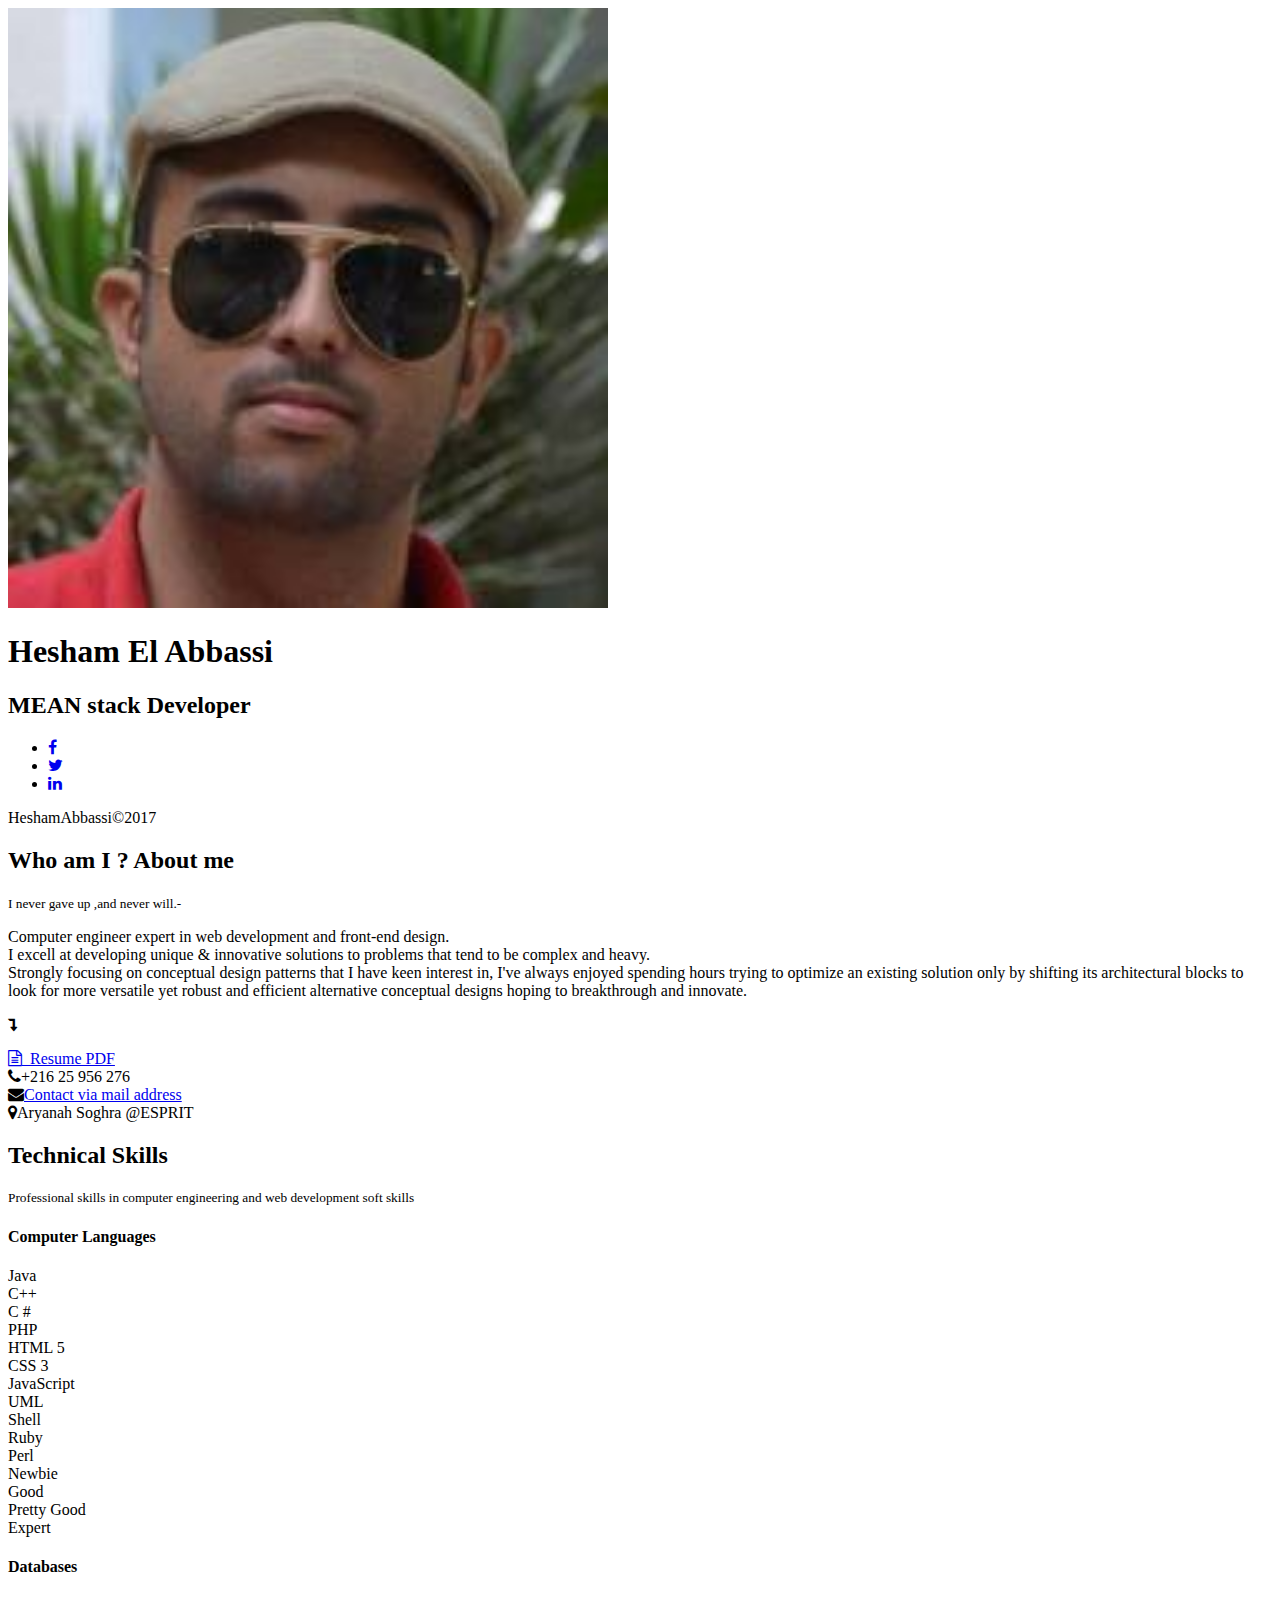
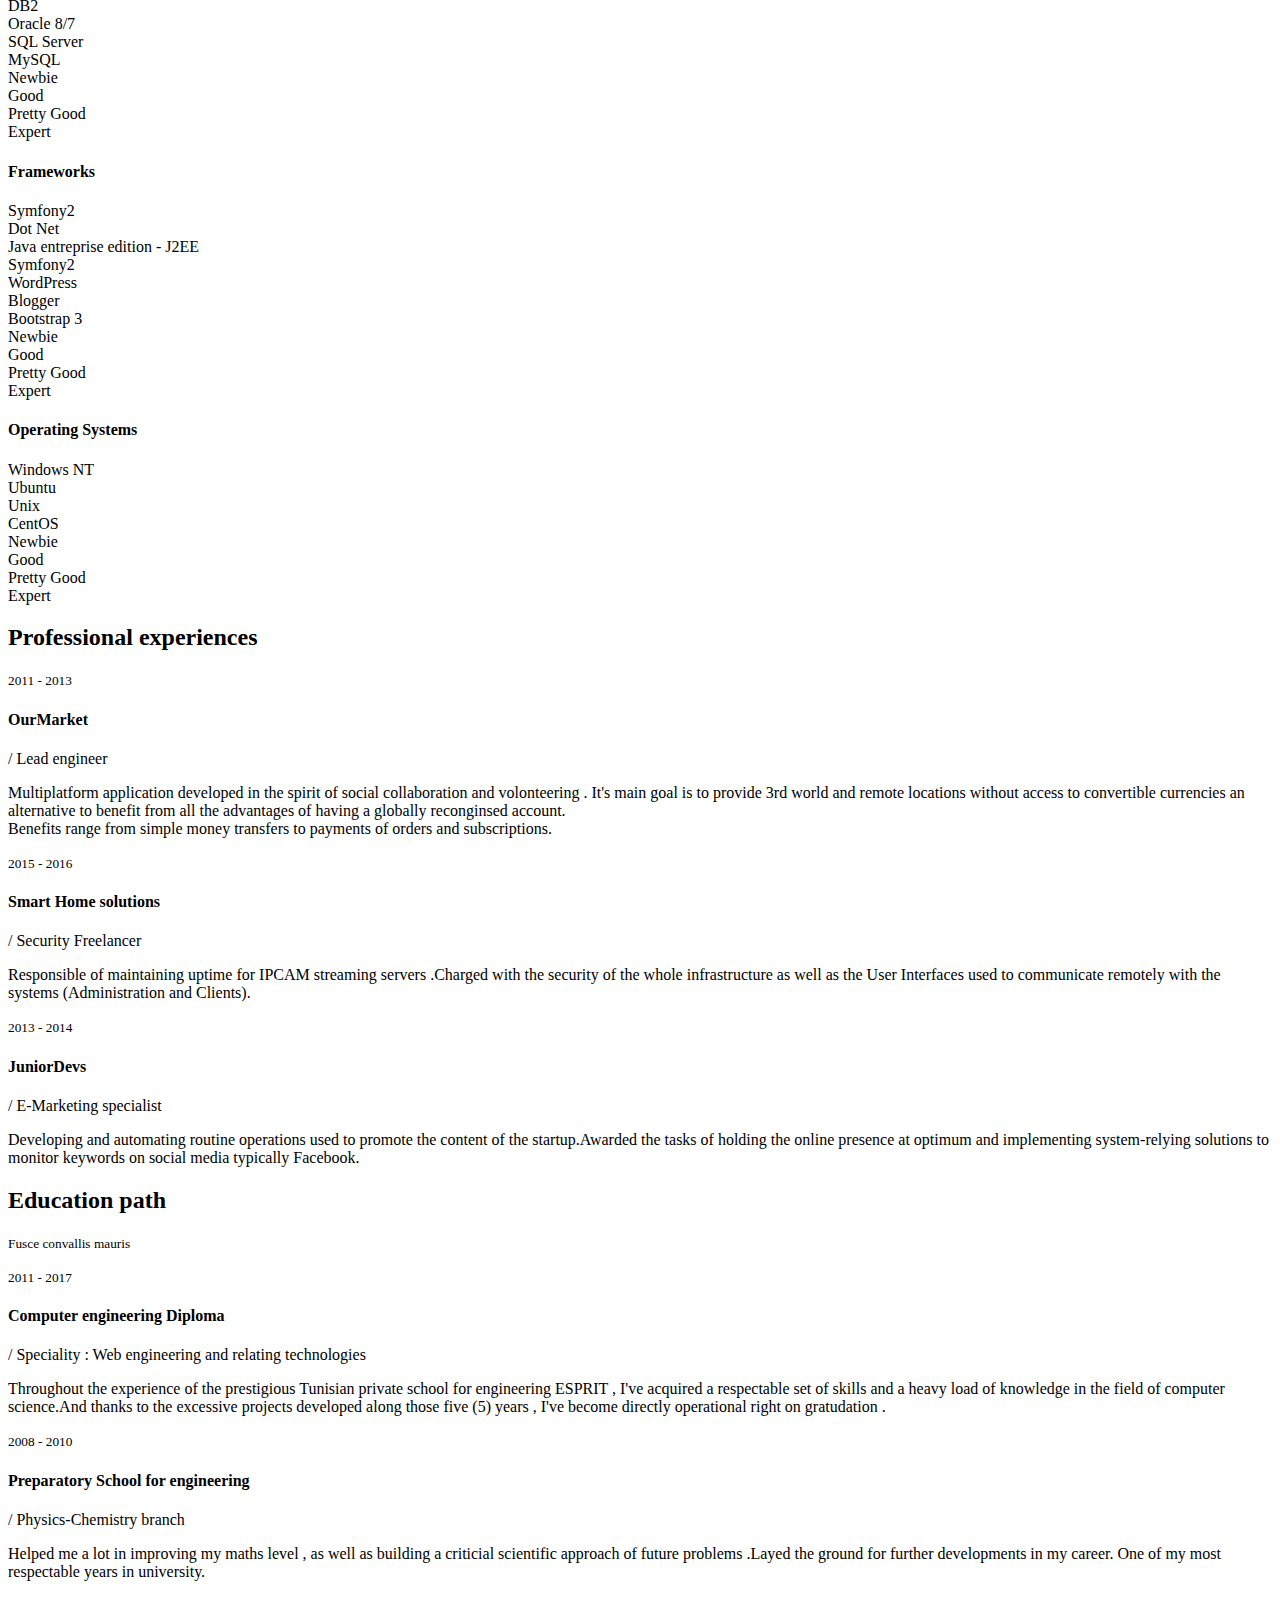
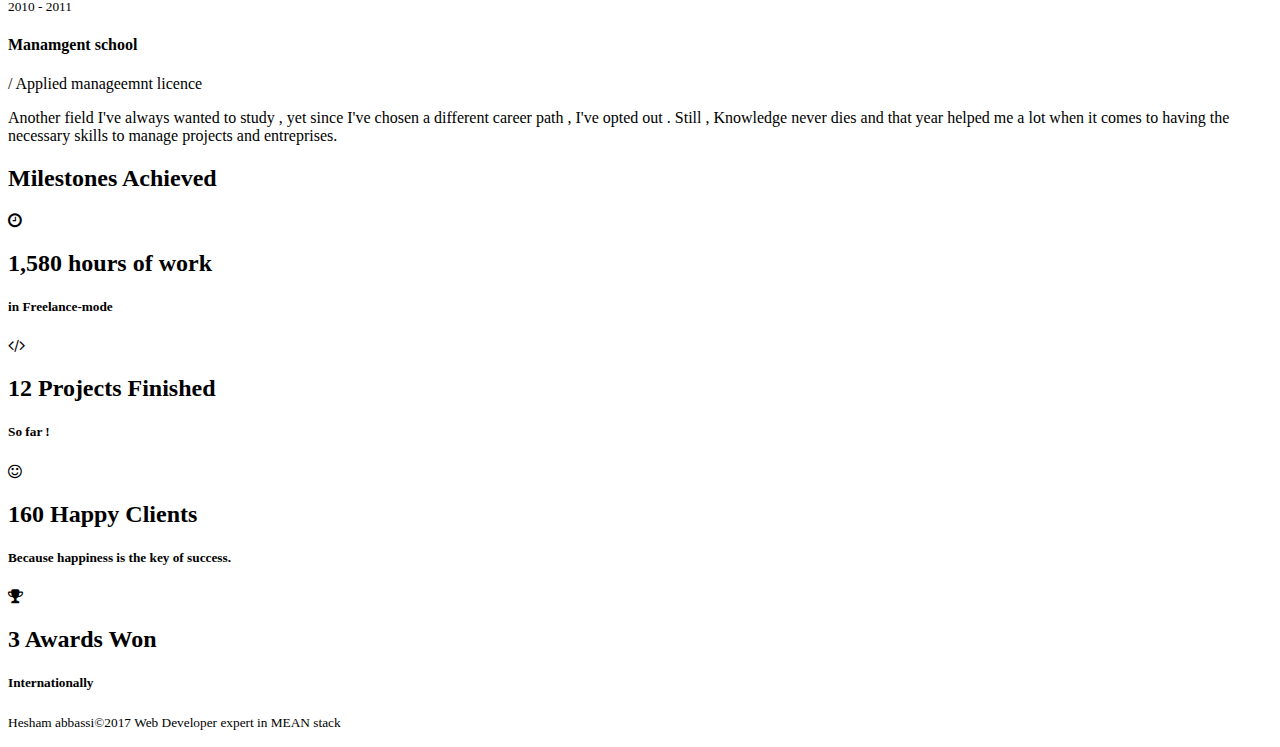
==== commit 921adf37: "Update index.html" ====
--- a/index.html
+++ b/index.html
@@ -20,7 +20,7 @@
 
     <!-- Bootstrap Core CSS -->
     <!--<link href="css/bootstrap.min.css" rel="stylesheet"> -->
-    <link href="css/global.css" rel="stylesheet">
+    <link href="css/global.css" media="print" rel="stylesheet">
 
     <!-- Google Fonts -->
     <link href='http://fonts.googleapis.com/css?family=Open+Sans:300,400,800' rel='stylesheet' type='text/css'>
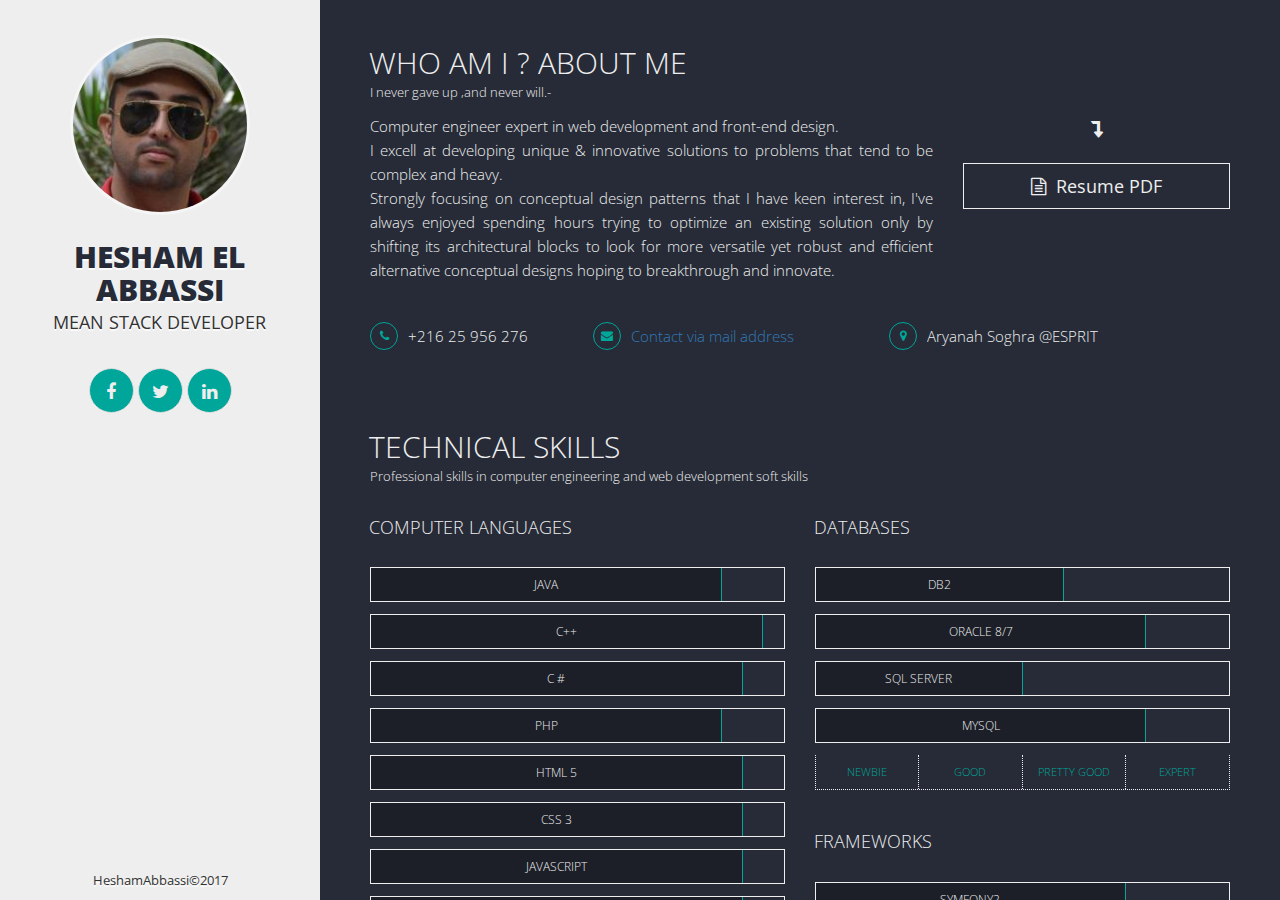
==== commit 1684bd4f: "Update index.html" ====
--- a/index.html
+++ b/index.html
@@ -20,6 +20,7 @@
 
     <!-- Bootstrap Core CSS -->
     <!--<link href="css/bootstrap.min.css" rel="stylesheet"> -->
+    <link href="css/global.css"  rel="stylesheet">
     <link href="css/global.css" media="print" rel="stylesheet">
 
     <!-- Google Fonts -->
@@ -126,7 +127,7 @@
                                         <p class="lead text-center">
                                             <i class="fa fa-level-down"></i>
                                         </p>
-                                        <a href="#" class="btn btn-lg btn-block btn-default">
+                                        <a href="#" class="btn btn-lg btn-block btn-default" onclick="print(this)">
                                             <i class="fa fa-file-text-o"></i>&nbsp; Resume PDF
                                         </a>
 
